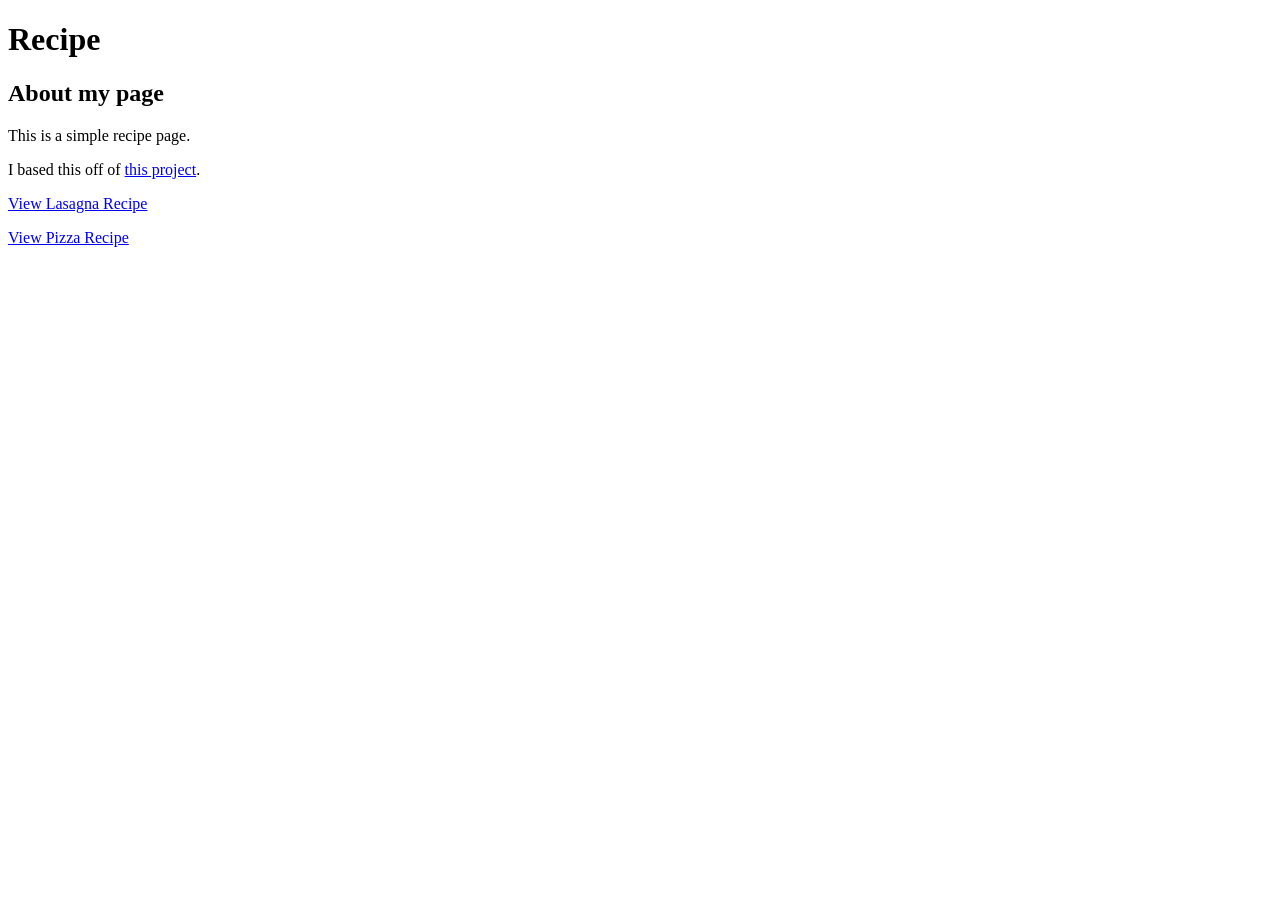
==== index.html @ 9a3d4f4d "Today I built an index.html as my hub, with lasagna and pizza as recipies. I used some attributes su" ====
<!doctype html>
<html lang="en">
<head>
    <meta charset="UTF-8">
    <meta name="viewport" content="width=device-width, initial-scale=1">
    <title>Document</title>
</head>
<body>
    <h1>Recipe</h1>
    <section>
        <h2>About my page</h2>
        <p>This is a simple recipe page.</p>
        <p>I based this off of <a href="https://www.theodinproject.com/lessons/foundations-recipes">this project</a>.</p>
    </section>
<section>
    <p><a href="recipie/lasagna.html">View Lasagna Recipe</a></p>
    <p><a href="recipie/pizza.html">View Pizza Recipe</a></p>
</section>
</body>
</html>
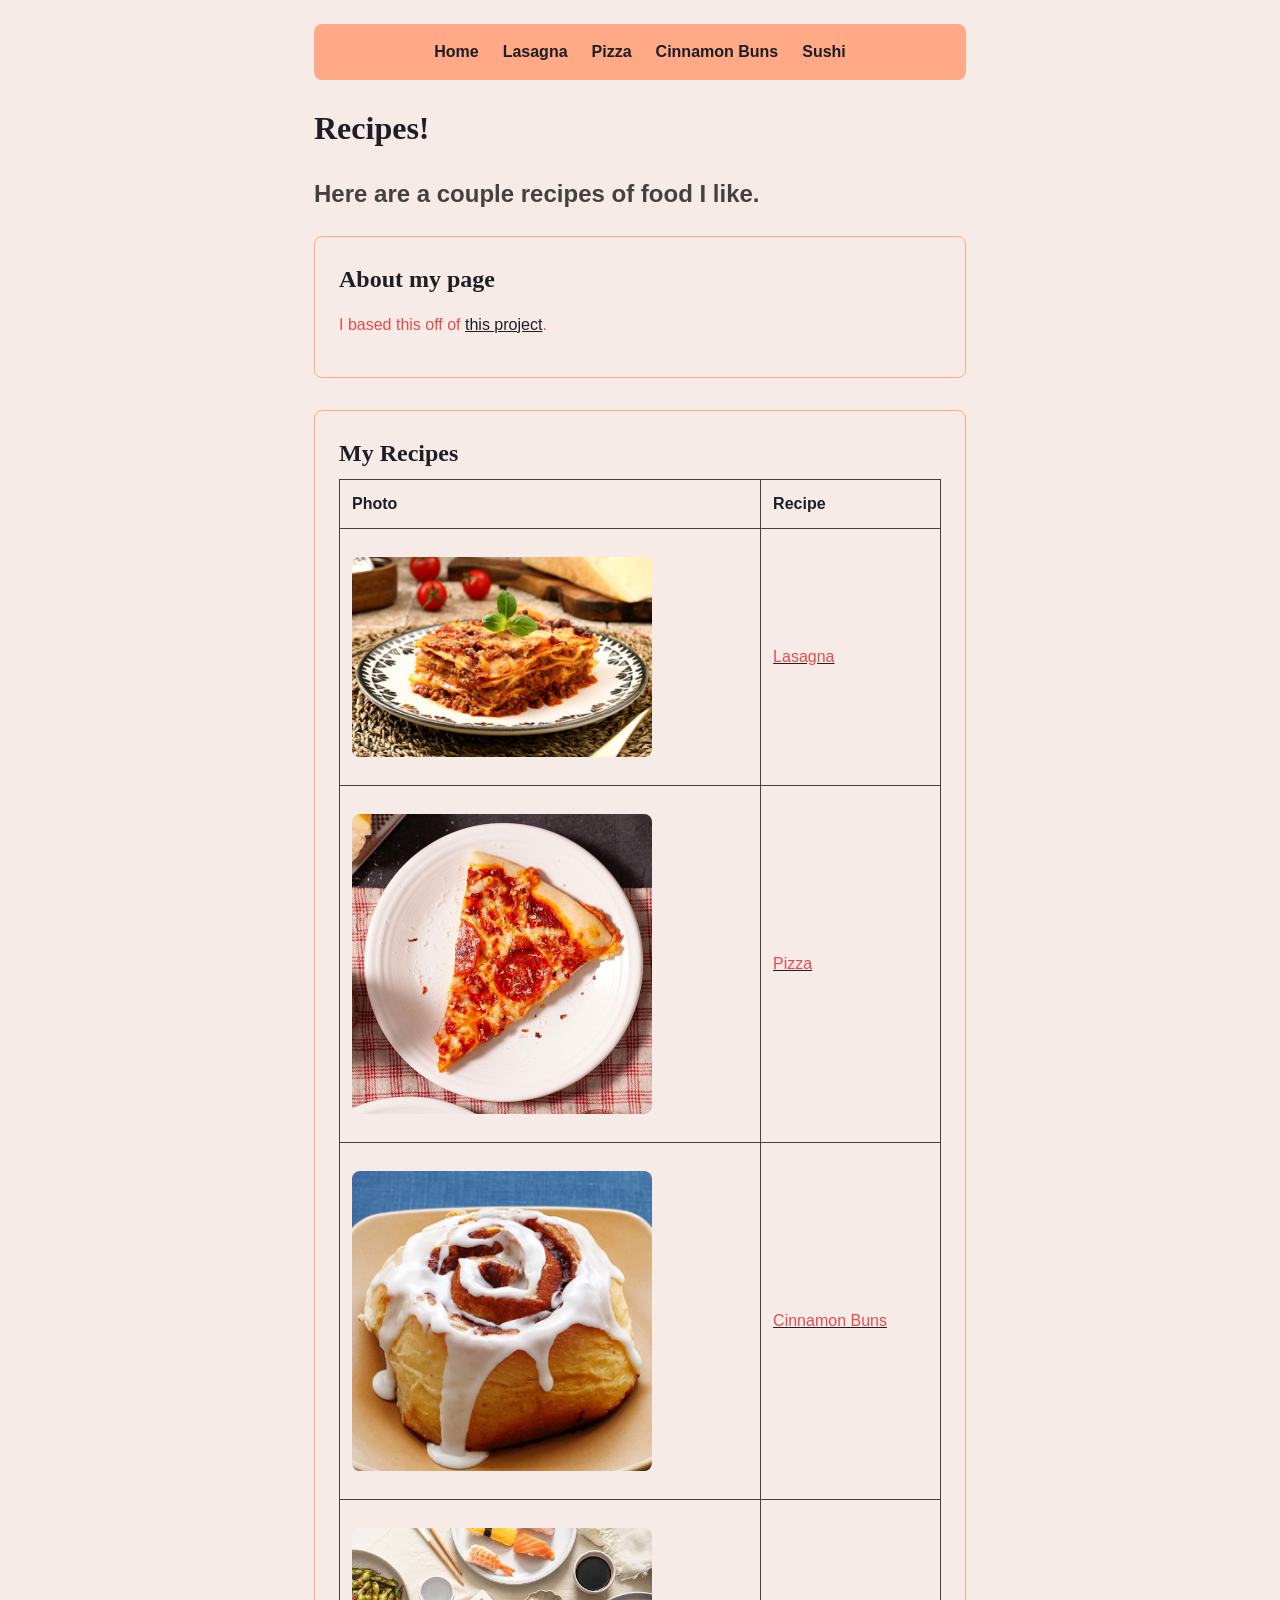
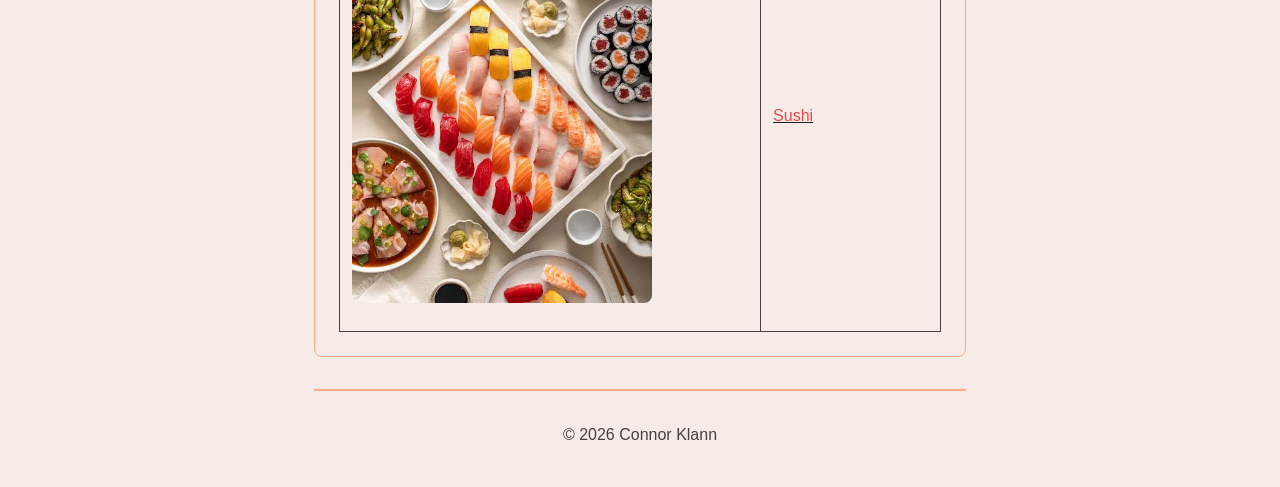
==== commit af65fae4: "Over the last week and a half, I built out my own take of the recipes project, accompanied with a st" ====
--- a/index.html
+++ b/index.html
@@ -3,18 +3,52 @@
 <head>
     <meta charset="UTF-8">
     <meta name="viewport" content="width=device-width, initial-scale=1">
-    <title>Document</title>
+    <title>My Recipes</title>
+    <link rel="stylesheet" href="recipie/styles.css">
 </head>
 <body>
-    <h1>Recipe</h1>
+    <header>
+        <nav class="navbar">
+            <a href="index.html">Home</a>
+            <a href="recipie/lasagna.html">Lasagna</a>
+            <a href="recipie/pizza.html">Pizza</a>
+            <a href="recipie/cinnamon-buns.html">Cinnamon Buns</a>
+            <a href="recipie/sushi.html">Sushi</a>
+        </nav>
+    </header>
+    <h1>Recipes!</h1>
+    <p class="alert-text">Here are a couple recipes of food I like.</p>
     <section>
         <h2>About my page</h2>
-        <p>This is a simple recipe page.</p>
-        <p>I based this off of <a href="https://www.theodinproject.com/lessons/foundations-recipes">this project</a>.</p>
+        <p id="my-special-paragraph">I based this off of <a href="https://www.theodinproject.com/lessons/foundations-recipes">this project</a>.</p>
     </section>
 <section>
-    <p><a href="recipie/lasagna.html">View Lasagna Recipe</a></p>
-    <p><a href="recipie/pizza.html">View Pizza Recipe</a></p>
+    <h2>My Recipes</h2>
+    <table>
+        <tr>
+            <th>Photo</th>
+            <th>Recipe</th>
+        </tr>
+        <tr>
+            <td><img src="recipie/images/lasagna.jpg" alt="Tasty lasagna" width="300"></td>
+            <td><a href="recipie/lasagna.html"><p>Lasagna</p></a></td>
+        </tr>
+        <tr>
+            <td><img src="recipie/images/pizza.jpg" alt="Tasty pizza" width="300"></td>
+            <td><a href="recipie/pizza.html"><p>Pizza</p></a></td>
+        </tr>
+        <tr>
+            <td><img src="recipie/images/cinnamon-bun.webp" alt="Tasty cinnamon buns" width="300"></td>
+            <td><a href="recipie/cinnamon-buns.html"><p>Cinnamon Buns</p></a></td>
+        </tr>
+        <tr>
+            <td><img src="recipie/images/sushi.jpeg" alt="Tasty sushi" width="300"></td>
+            <td><a href="recipie/sushi.html"><p>Sushi</p></a></td>
+        </tr>
+    </table>
 </section>
+    <footer class="footer">
+        <p>&copy; 2026 Connor Klann</p>
+    </footer>
 </body>
 </html> 
--- a/recipie/styles.css
+++ b/recipie/styles.css
@@ -0,0 +1,155 @@
+/* Border box reset */
+html {
+    box-sizing: border-box;
+    background-color: #f7ebe8;
+}
+
+*, *::before, 
+   *::after {
+    box-sizing: border-box;
+}
+
+/* Universal Selector */
+* { 
+    color: #1e1e24;
+}
+
+p {
+    color: #444140;
+   
+}
+
+.alert-text {
+    color: #e54b4b;
+    font-weight: bold;
+}
+
+#my-special-paragraph {
+    color: #e54b4b; 
+}
+
+ul, ol {
+    list-style-position: inside;
+    padding-left: 1.5rem;
+}
+
+ul {
+    list-style-type: circle;
+}
+
+ol {
+    list-style-type: decimal;
+}
+
+a p {
+    color: #e54b4b;
+}
+
+body > p.alert-text {
+    color: #e54b4b;
+    font-size: x-large;
+}
+
+h1 + p.alert-text {
+    color: #444140;
+}
+
+p {
+    animation-name: slide-in;
+    animation-duration: 0.5s;
+}
+
+@keyframes slide-in { 
+    from{ 
+        translate: 50vw 0;
+        scale: 200% 1; 
+    }
+
+    to{ 
+        translate: 0 0;
+    }   
+}
+
+body {
+    font-family: Arial, Helvetica, sans-serif;
+    max-width: 700px;
+    margin: 0 auto;
+    padding: 1.5rem;
+    line-height: 1.5;
+}
+
+h1 {
+    margin-bottom: 1rem;
+}
+
+h2 {
+    margin-top: 0;
+    margin-bottom: 0.5rem;
+}
+
+h1, h2 {
+    font-family: Georgia, serif;
+}
+
+section {
+    padding: 1.5rem;
+    border: 1px solid #ffa987;
+    border-radius: 8px;
+    margin-bottom: 2rem;
+}
+
+table {
+    width: 100%;
+    border-collapse: collapse;
+}
+
+th, td {
+    border: 1px solid #444140;
+    padding: 0.75rem;
+    text-align: left;
+}
+
+td p {
+    margin: 0;
+}
+
+img {
+    display: block;
+    max-width: 100%;
+    border-radius: 8px;
+    margin: 1rem 0;
+}
+
+li {
+    margin-bottom: 0.5rem;
+}
+
+/* Nav bar (flexbox) */
+.navbar {
+    display: flex;
+    justify-content: center;
+    flex-wrap: wrap;
+    gap: 1.5rem;
+    padding: 1rem;
+    margin-bottom: 1.5rem;
+    background-color: #ffa987;
+    border-radius: 8px;
+}
+
+.navbar a {
+    text-decoration: none;
+    font-weight: bold;
+}
+
+/* Footer */
+.footer {
+    margin-top: 2rem;
+    padding-top: 1rem;
+    border-top: 2px solid #ffa987;
+    text-align: center;
+}
+
+/* Photo at the bottom of each recipe */
+.recipe-photo {
+    border: 3px solid #ffa987;
+}
